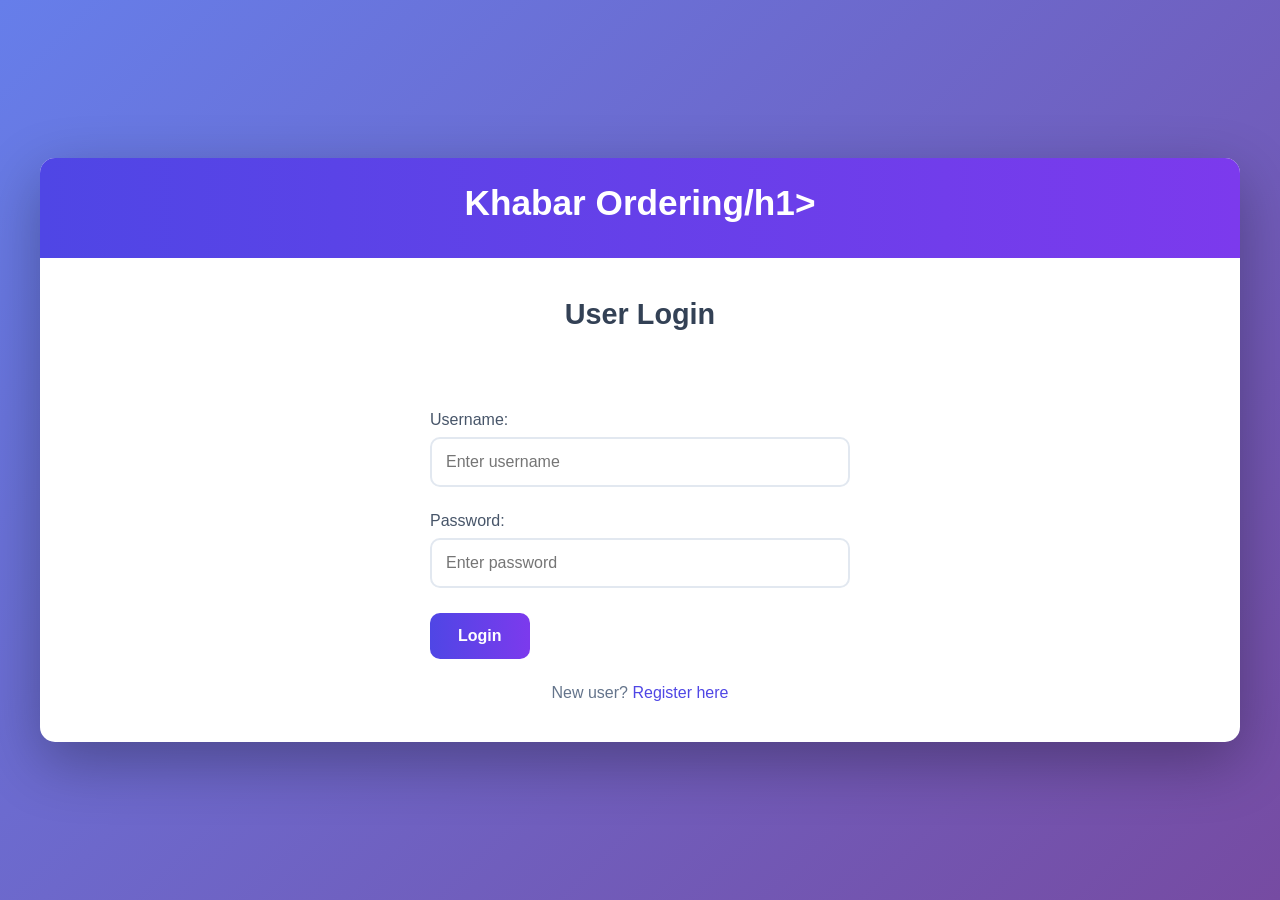
==== index.html @ c3c65f1a "Initial commit: Selenium test application" ====
<!DOCTYPE html>
<html lang="en">
<head>
    <meta charset="UTF-8">
    <meta name="viewport" content="width=device-width, initial-scale=1.0">
    <title>Login</title>
    <link rel="stylesheet" href="style.css">
</head>
<body>
    <script>
        window.onload = function() {
            setTimeout(function() {
                document.getElementById('username').value = '';
                document.getElementById('password').value = '';
                setTimeout(function() {
                    document.getElementById('username').value = '';
                    document.getElementById('password').value = '';
                }, 100);
            }, 10);
        };
    </script>

    <div class="container">
        <header>
            <h1>Khabar Ordering/h1>
        </header>

        <div class="login-box">
            <h2>User Login</h2>
            <div id="message" class="message"></div>
            
            <form id="loginForm">
                <div class="form-group">
                    <label for="username">Username:</label>
                    <input type="text" id="username" name="username" required 
                           placeholder="Enter username" 
                           data-selenium-id="username-input"
                           autocomplete="off">
                </div>
                
                <div class="form-group">
                    <label for="password">Password:</label>
                    <input type="password" id="password" name="password" required 
                           placeholder="Enter password" 
                           data-selenium-id="password-input"
                           autocomplete="off">
                </div>
                
                <div class="form-group">
                    <button type="submit" class="btn btn-primary" 
                            data-selenium-id="login-button">Login</button>
                </div>
            </form>
            
            <div class="links">
                <p>New user? <a href="register.html" data-selenium-id="register-link">Register here</a></p>
            </div>
        </div>
    </div>
    
    
    <script>
        document.addEventListener('DOMContentLoaded', function() {
            document.getElementById('username').value = '';
            document.getElementById('password').value = '';
        });

        if (localStorage.getItem('loggedIn') === 'true') {
            const userRole = localStorage.getItem('userRole');
            if (userRole === 'admin') {
                window.location.href = 'admin.html';
            } else {
                window.location.href = 'dashboard.html';
            }
        }
        
        document.getElementById('loginForm').addEventListener('submit', function(e) {
            e.preventDefault();
            
            const username = document.getElementById('username').value;
            const password = document.getElementById('password').value;
            const message = document.getElementById('message');
            
            const hardcodedUsers = {
                'admin': {password: 'admin123', role: 'admin', name: 'Admin User'},
                'customer': {password: 'customer123', role: 'customer', name: 'Ayesha Khatun'},
                'user1': {password: 'pass123', role: 'customer', name: 'Test User'}
            };
            
            const registeredUsers = JSON.parse(localStorage.getItem('registeredUsers') || '{}');
            
            let authenticatedUser = null;
            
            if (hardcodedUsers[username] && hardcodedUsers[username].password === password) {
                authenticatedUser = hardcodedUsers[username];
            }
            else if (registeredUsers[username] && registeredUsers[username].password === password) {
                authenticatedUser = registeredUsers[username];
            }
            
            if (authenticatedUser) {
                localStorage.setItem('loggedIn', 'true');
                localStorage.setItem('username', username);
                localStorage.setItem('userRole', authenticatedUser.role);
                localStorage.setItem('userName', authenticatedUser.name || username);
                
                message.textContent = 'Login successful!';
                message.className = 'message success';
                
                setTimeout(() => {
                    if (authenticatedUser.role === 'admin') {
                        window.location.href = 'admin.html';
                    } else {
                        window.location.href = 'dashboard.html';
                    }
                }, 1000);
            } else {
                message.textContent = 'Invalid username or password!';
                message.className = 'message error';
            }
        });
    </script>
</body>
</html>
---- style.css ----
* {
    margin: 0;
    padding: 0;
    box-sizing: border-box;
    font-family: 'Segoe UI', Tahoma, Geneva, Verdana, sans-serif;
}

body {
    background: linear-gradient(135deg, #667eea 0%, #764ba2 100%);
    min-height: 100vh;
    display: flex;
    justify-content: center;
    align-items: center;
    padding: 20px;
}

.container {
    background: white;
    border-radius: 15px;
    box-shadow: 0 20px 60px rgba(0,0,0,0.3);
    width: 100%;
    max-width: 1200px;
    overflow: hidden;
}

header {
    background: linear-gradient(90deg, #4f46e5, #7c3aed);
    color: white;
    padding: 25px;
    text-align: center;
}

header h1 {
    margin-bottom: 10px;
    font-size: 2.2rem;
}

.user-info {
    background: rgba(255,255,255,0.1);
    padding: 10px 20px;
    border-radius: 50px;
    display: inline-block;
    margin-top: 15px;
}

.user-info a {
    color: #93c5fd;
    text-decoration: none;
    margin-left: 15px;
}

.user-info a:hover {
    text-decoration: underline;
}

nav {
    background: #f8fafc;
    border-bottom: 1px solid #e2e8f0;
}

nav ul {
    display: flex;
    list-style: none;
    padding: 0;
    margin: 0;
}

nav li {
    flex: 1;
}

nav a {
    display: block;
    padding: 18px;
    text-align: center;
    text-decoration: none;
    color: #475569;
    font-weight: 500;
    transition: all 0.3s;
}

nav a:hover, nav a.active {
    background: white;
    color: #4f46e5;
    border-bottom: 3px solid #4f46e5;
}

/* Login/Register Box */
.login-box {
    padding: 40px;
    max-width: 500px;
    margin: 0 auto;
}

.login-box h2 {
    color: #334155;
    margin-bottom: 30px;
    text-align: center;
    font-size: 1.8rem;
}

.form-group {
    margin-bottom: 25px;
}

.form-group label {
    display: block;
    margin-bottom: 8px;
    color: #475569;
    font-weight: 500;
}

.form-group input {
    width: 100%;
    padding: 14px;
    border: 2px solid #e2e8f0;
    border-radius: 10px;
    font-size: 16px;
    transition: border 0.3s;
}

.form-group input:focus {
    outline: none;
    border-color: #4f46e5;
}

.btn {
    padding: 14px 28px;
    border: none;
    border-radius: 10px;
    font-size: 16px;
    font-weight: 600;
    cursor: pointer;
    transition: all 0.3s;
    display: inline-block;
    text-decoration: none;
    text-align: center;
}

.btn-primary {
    background: linear-gradient(90deg, #4f46e5, #7c3aed);
    color: white;
}

.btn-primary:hover {
    transform: translateY(-2px);
    box-shadow: 0 10px 20px rgba(79, 70, 229, 0.3);
}

.btn-danger {
    background: #ef4444;
    color: white;
}

.btn-danger:hover {
    background: #dc2626;
}

.message {
    padding: 15px;
    border-radius: 10px;
    margin-bottom: 20px;
    text-align: center;
    font-weight: 500;
}

.message.success {
    background: #d1fae5;
    color: #065f46;
    border: 1px solid #a7f3d0;
}

.message.error {
    background: #fee2e2;
    color: #991b1b;
    border: 1px solid #fecaca;
}

.cards {
    display: grid;
    grid-template-columns: repeat(auto-fit, minmax(250px, 1fr));
    gap: 25px;
    margin: 30px 0;
}

.card {
    background: white;
    border: 1px solid #e2e8f0;
    border-radius: 12px;
    padding: 25px;
    text-align: center;
    box-shadow: 0 4px 6px rgba(0,0,0,0.05);
    transition: transform 0.3s;
}

.card:hover {
    transform: translateY(-5px);
    box-shadow: 0 10px 20px rgba(0,0,0,0.1);
}

.card h3 {
    color: #334155;
    margin-bottom: 10px;
}

table {
    width: 100%;
    border-collapse: collapse;
    margin: 20px 0;
    background: white;
    border-radius: 10px;
    overflow: hidden;
    box-shadow: 0 4px 6px rgba(0,0,0,0.05);
}

thead {
    background: #f8fafc;
}

th, td {
    padding: 16px;
    text-align: left;
    border-bottom: 1px solid #e2e8f0;
}

th {
    color: #475569;
    font-weight: 600;
}

tbody tr:hover {
    background: #f8fafc;
}

.status {
    padding: 6px 12px;
    border-radius: 20px;
    font-size: 14px;
    font-weight: 500;
}

.status.delivered {
    background: #d1fae5;
    color: #065f46;
}

.status.pending {
    background: #fef3c7;
    color: #92400e;
}

.admin-section {
    background: #f8fafc;
    padding: 25px;
    border-radius: 12px;
    margin: 30px 0;
}

.admin-section h3 {
    color: #334155;
    margin-bottom: 20px;
    display: flex;
    align-items: center;
    gap: 10px;
}

.links {
    margin-top: 25px;
    text-align: center;
    color: #64748b;
}

.links a {
    color: #4f46e5;
    text-decoration: none;
    font-weight: 500;
}

.links a:hover {
    text-decoration: underline;
}

footer {
    text-align: center;
    padding: 25px;
    color: #64748b;
    border-top: 1px solid #e2e8f0;
    margin-top: 30px;
}

main {
    padding: 30px;
}

.welcome-section {
    text-align: center;
    margin-bottom: 30px;
    padding: 20px;
    background: linear-gradient(90deg, #e0e7ff, #ede9fe);
    border-radius: 12px;
}

.welcome-section h2 {
    color: #4f46e5;
    margin-bottom: 10px;
}
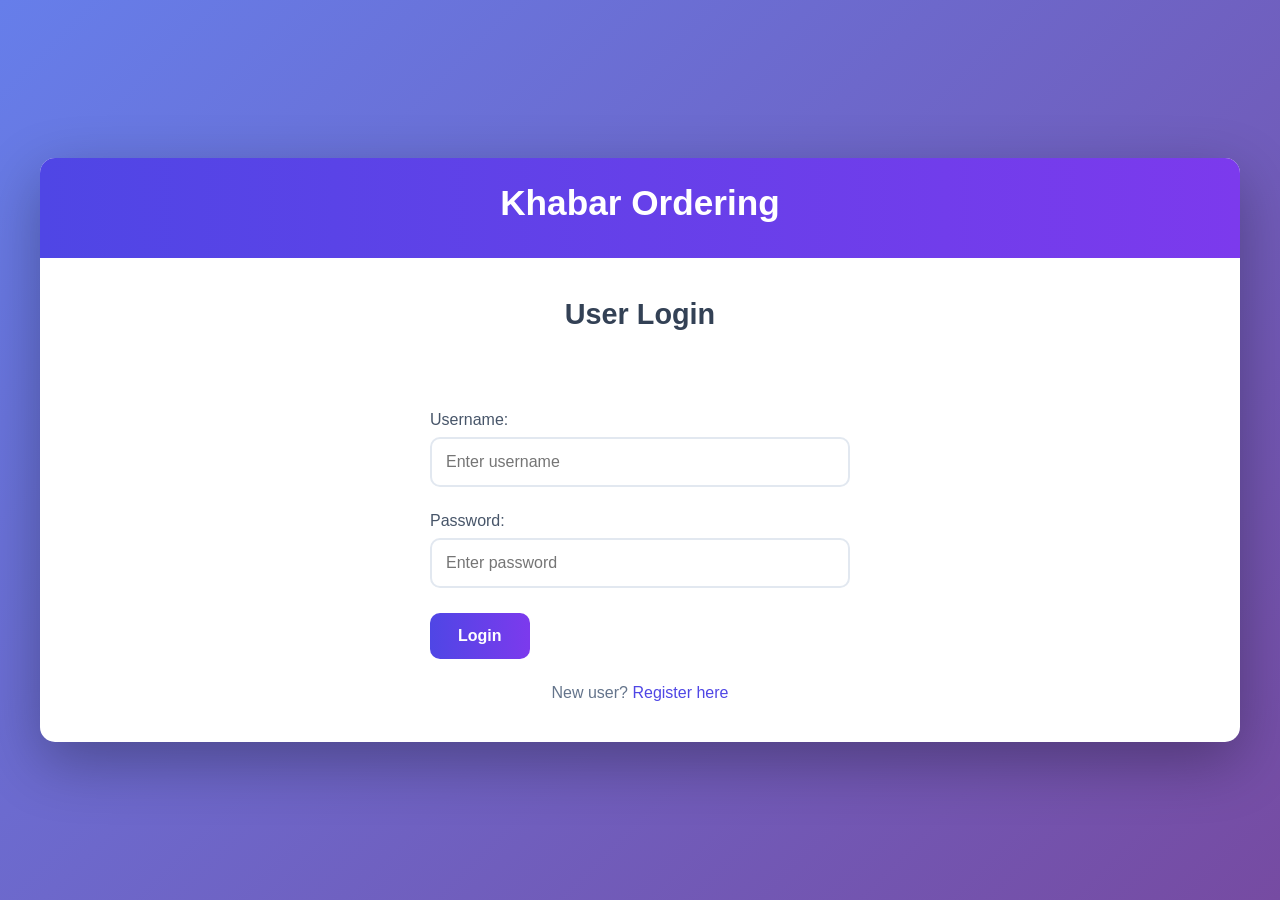
==== commit cff92400: "Fix header tag in index.html" ====
--- a/index.html
+++ b/index.html
@@ -22,7 +22,7 @@
 
     <div class="container">
         <header>
-            <h1>Khabar Ordering/h1>
+            <h1>Khabar Ordering<h1>
         </header>
 
         <div class="login-box">
